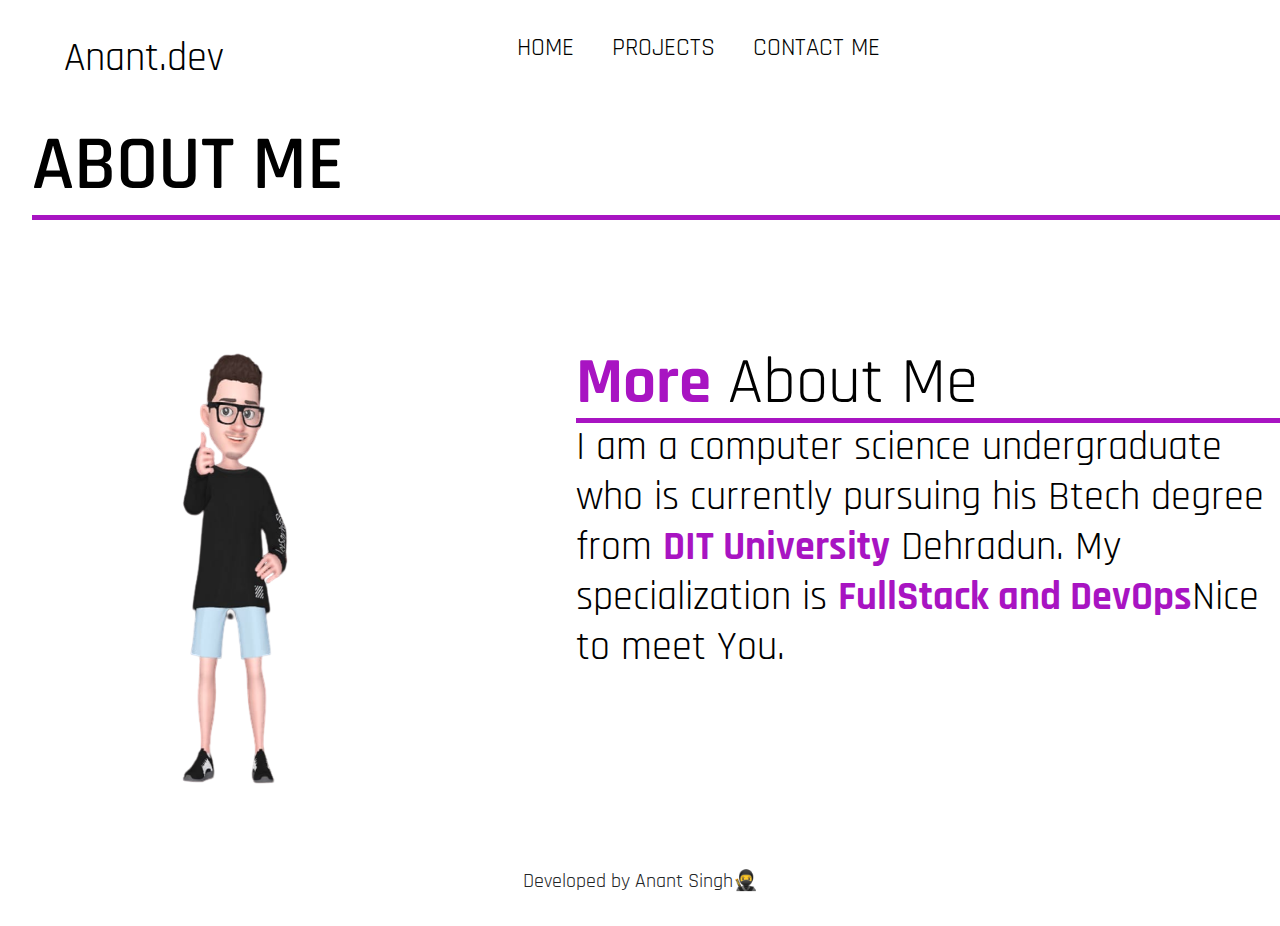
==== About/about.html @ 01c96165 "change the file path of home page" ====
<!DOCTYPE html>
<html lang="en">
  <head>
    <meta charset="UTF-8" />
    <meta http-equiv="X-UA-Compatible" content="IE=edge" />
    <meta name="viewport" content="width=device-width, initial-scale=1.0" />
    <link rel="stylesheet" href="aboutcss.css" />
    <link
      rel="stylesheet"
      href="
https://cdnjs.cloudflare.com/ajax/libs/font-awesome/6.2.0/css/all.min.css"
    />
    <title>About Me</title>
  </head>
  <body>
    <section class="header">
      <div class="container-1">
        <!-- -------------------------- -->
        <!-- NavBar -->
        <div class="navbar">
          <div class="logo">
            <a href="../index.html" id="logo">Anant.dev</a>
          </div>
          <nav id="menu">
            <ul>
              <li><a href="../index.html">HOME</a></li>
              <li><a href="../Project/project.html">PROJECTS</a></li>
              <li><a href="../Contact/contact.html">CONTACT ME</a></li>
            </ul>
            <i class="fas fa-times" onclick="closeIt()"></i>
          </nav>
          <i class="fas fa-bars" onclick="openIt()"></i>
        </div>

        <!-- ------------------------------------------------------------------------------------ -->
        <h2 class="common-heading">ABOUT ME</h2>
      </div>
    </section>
    <div class="about-container">
      <div class="profile-pic">
        <!-- <img src="images/Ardoodle.jpg" alt="" /> -->
        <img src="/images/aboutme.png" alt="" />
      </div>
      <div class="about-info">
        <div class="title"><span>More</span> About Me</div>
        <!-- <div class="name"><span class="auto-type"></span></div> -->
        <div class="about-para">
          I am a computer science undergraduate who is currently pursuing his
          Btech degree from <span>DIT University</span> Dehradun. My
          specialization is <span>FullStack and DevOps</span>Nice to meet You.
        </div>
      </div>
    </div>
    <footer>
      <p>Developed by Anant Singh🥷</p>
    </footer>
    <!-- Menu-Bar -->
    <script>
      var menu = document.getElementById("menu");
      function closeIt() {
        menu.style.top = "-100vh";
      }
      function openIt() {
        menu.style.top = "0";
      }
    </script>
  </body>
</html>
---- About/aboutcss.css ----
@import url("https://fonts.googleapis.com/css2?family=Hind+Siliguri:wght@400;500;600;700&display=swap");
@import url("https://fonts.googleapis.com/css2?family=Bungee&display=swap");
@import url("https://fonts.googleapis.com/css2?family=Rajdhani:wght@300;400;500;600;700&display=swap");

* {
  margin: 0;
  padding: 0;
  box-sizing: border-box;
  font-family: "Rajdhani", sans-serif;
}
body {
  transition: 0.3s ease;
}
.header {
  width: 100%;
  background-color: rgba(255, 255, 255, 0.451);
  position: relative;
}

/* -------------------------------------------- */
/* NavBar */
.container-1 {
  height: 30vh;
  width: 100%;
  position: relative;
  padding-top: 2rem;
}
nav ul li {
  list-style: none;
  display: inline-block;
  margin-right: 30px;
}
nav ul li a {
  text-decoration: none;
  color: black;
  font-size: 25px;
  padding: 5px 2px;
}

nav ul li a:hover {
  font-weight: bolder;
  border-bottom: 5px solid rgb(168, 20, 194);
}
.fa-times {
  opacity: 0;
}
.fa-bars {
  opacity: 0;
}
.navbar {
  width: 90%;
  display: flex;
  align-items: center;
  justify-content: space-between;
  margin: auto;
}

.logo a {
  text-decoration: none;
  padding-top: 0;
  font-size: 40px;
  color: #000;
  transition: 0.8s ease-in-out;
}
.logo a:hover {
  transform: translateY(-13px);
}
@media only screen and (max-width: 728px) {
  nav {
    position: absolute;
    width: 100%;
    height: 100vh;
    background: rgb(159, 57, 177);
    z-index: 2;
    top: -100vh;
    left: 0;
    display: flex;
    flex-direction: column;
    align-items: center;
    justify-content: center;
    text-align: center;
    transition: 1s;
  }
  nav ul {
    display: flex;
    flex-direction: column;
    background-color: rgb(159, 57, 177);
  }
  nav ul li {
    list-style: none;
    margin: 20px auto;
  }
  nav ul li a {
    text-decoration: none;
    font-size: 30px;
    letter-spacing: 3px;
    color: azure;
    background-color: rgb(159, 57, 177);
    position: relative;
  }
  nav ul li a::after {
    content: "";
    height: 3px;
    width: 0;
    background-color: rgb(246, 246, 246);
    position: absolute;
    bottom: 0;
    left: 0;
    transition: width 0.8s;
  }
  nav ul li a:hover::after {
    width: 100%;
    font-weight: lighter;
  }

  .fa-times {
    opacity: 1;
    font-weight: light;
    font-size: 30px;
    position: absolute;
    right: 80px;
    top: 50px;
    color: azure;
    background-color: rgb(159, 57, 177);
    cursor: pointer;
  }

  .fa-bars {
    opacity: 1;
    cursor: pointer;
    font-weight: light;
    font-size: 30px;
    position: absolute;
    color: #000;
    right: 50px;
    top: 45px;
  }
}

/* Commom Heading */
.common-heading {
  font-size: 4.8rem;
  font-weight: 600;
  margin-bottom: 2rem;
  text-transform: capitalize;
  position: relative;
  margin-top: 2rem;
  margin-left: 2rem;
  cursor: pointer;
  border-bottom: 5px solid rgb(168, 20, 194);
}

/* -------------------------------------------- */

.about-container {
  margin: 30px auto;
  display: flex;
  /* justify-content: space-around; */
  /* border: 3px solid green; */
}
.about-info {
  display: flex;
  margin-left: 9rem;
  /* width: 40px; */
  /* justify-content: end; */
  flex-direction: column;
  line-height: 70px;
  margin-top: 3rem;
  /* border: 3px solid red; */
}

.title {
  font-size: 65px;
  color: #fff;
  color: #000;
  border-bottom: 5px solid rgb(168, 20, 194);
}
.title span {
  font-weight: 900;
  color: rgb(168, 20, 194);
}
.name {
  font-size: 80px;
  font-weight: 500;
  color: #fff;
  color: #000;
}
.about-para {
  font-size: 40px;
  color: #fff;
  color: #000;
  /* border: 3px solid hotpink; */
  line-height: 50px;
}
.about-para span {
  font-weight: 900;
  color: rgb(168, 20, 194);
}
.profile-pic img {
  width: 400px;
  height: 500px;
  border-radius: 20px;
  cursor: pointer;
  transition: 0.5s ease-in-out;
  /* border: 3px solid firebrick; */
  margin-left: 2rem;
}
.profile-pic img:hover {
  transform: translateY(-2px);
  /* transform: rotate(5deg); */
  box-shadow: rgba(137, 12, 153, 0.71) 0px 2px 20px 0px,
    rgba(125, 14, 153, 0.823) 0px 2px 20px 0px;
}

@media (max-width: 1096px) {
  .about-container {
    flex-direction: column;
    justify-content: center;
    align-items: center;
    margin-left: 0;
  }
  .title {
    font-size: 45px;
  }
  .about-info {
    justify-content: center;
    align-items: center;
    /* border: 3px solid green; */
    margin: 0;
  }

  .about-para {
    font-size: 20px;
    /* border: 3px solid green; */
    /* margin-left: em; */
    line-height: 40px;
  }
  .name {
    font-size: 70px;
  }
}

footer {
  height: 10vh;
  width: 100%;
  color: #232527;
  display: flex;
  align-items: center;
  justify-content: center;
  background-color: rgba(53, 62, 62, 0);
}

footer p {
  font-size: 20px;
}
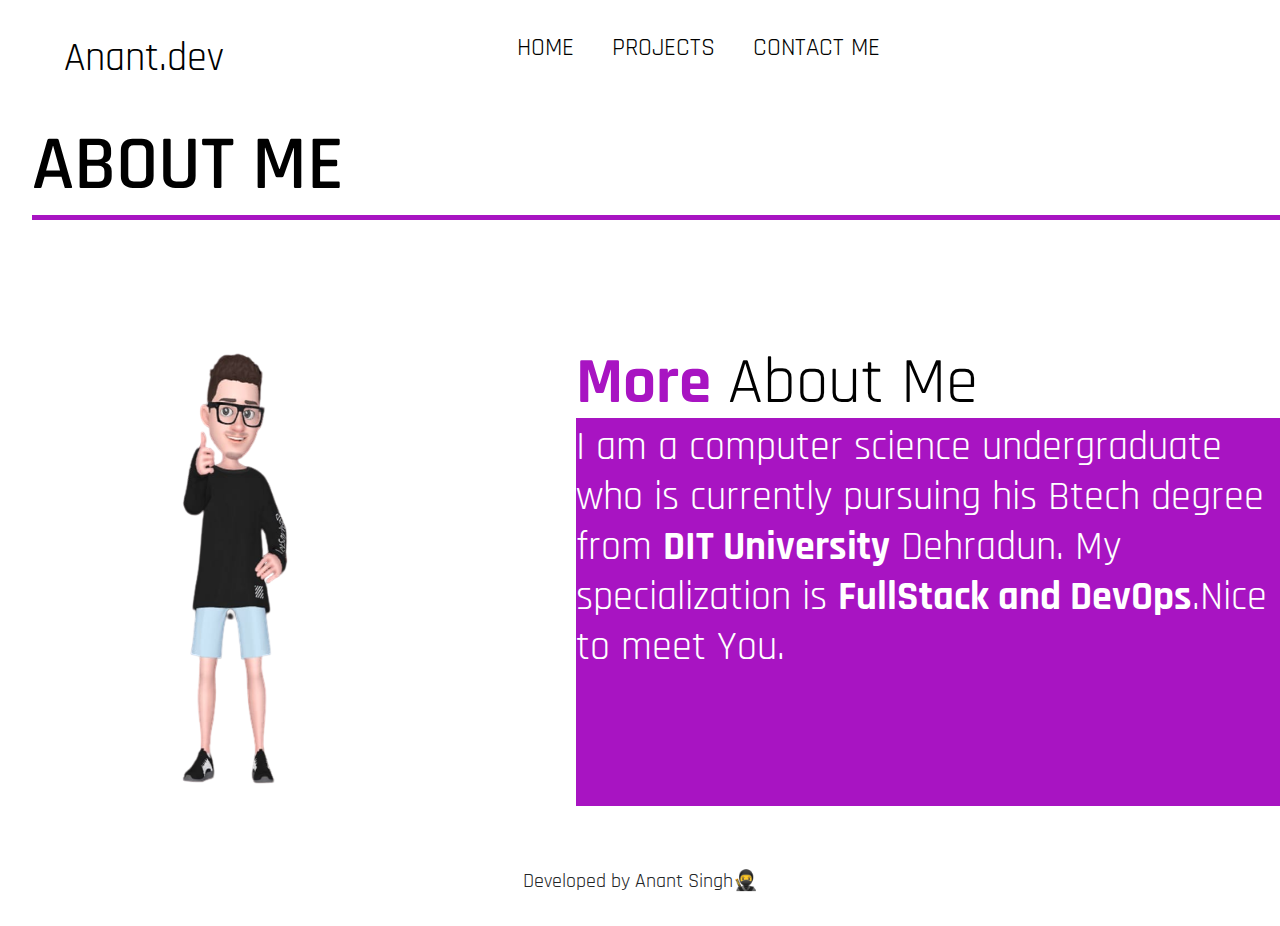
==== commit 37f0cc6a: "make changes in the about section" ====
--- a/About/about.html
+++ b/About/about.html
@@ -47,7 +47,7 @@
         <div class="about-para">
           I am a computer science undergraduate who is currently pursuing his
           Btech degree from <span>DIT University</span> Dehradun. My
-          specialization is <span>FullStack and DevOps</span>Nice to meet You.
+          specialization is <span>FullStack and DevOps</span>.Nice to meet You.
         </div>
       </div>
     </div>
--- a/About/aboutcss.css
+++ b/About/aboutcss.css
@@ -188,13 +188,13 @@
 .about-para {
   font-size: 40px;
   color: #fff;
-  color: #000;
   /* border: 3px solid hotpink; */
   line-height: 50px;
+  background-color: rgb(168, 20, 194);
+  height: 100%;
 }
 .about-para span {
   font-weight: 900;
-  color: rgb(168, 20, 194);
 }
 .profile-pic img {
   width: 400px;
@@ -220,7 +220,7 @@
     margin-left: 0;
   }
   .title {
-    font-size: 45px;
+    font-size: 40px;
   }
   .about-info {
     justify-content: center;
@@ -230,10 +230,11 @@
   }
 
   .about-para {
-    font-size: 20px;
+    font-size: 30px;
     /* border: 3px solid green; */
     /* margin-left: em; */
-    line-height: 40px;
+    line-height: 55px;
+    height: 100%;
   }
   .name {
     font-size: 70px;
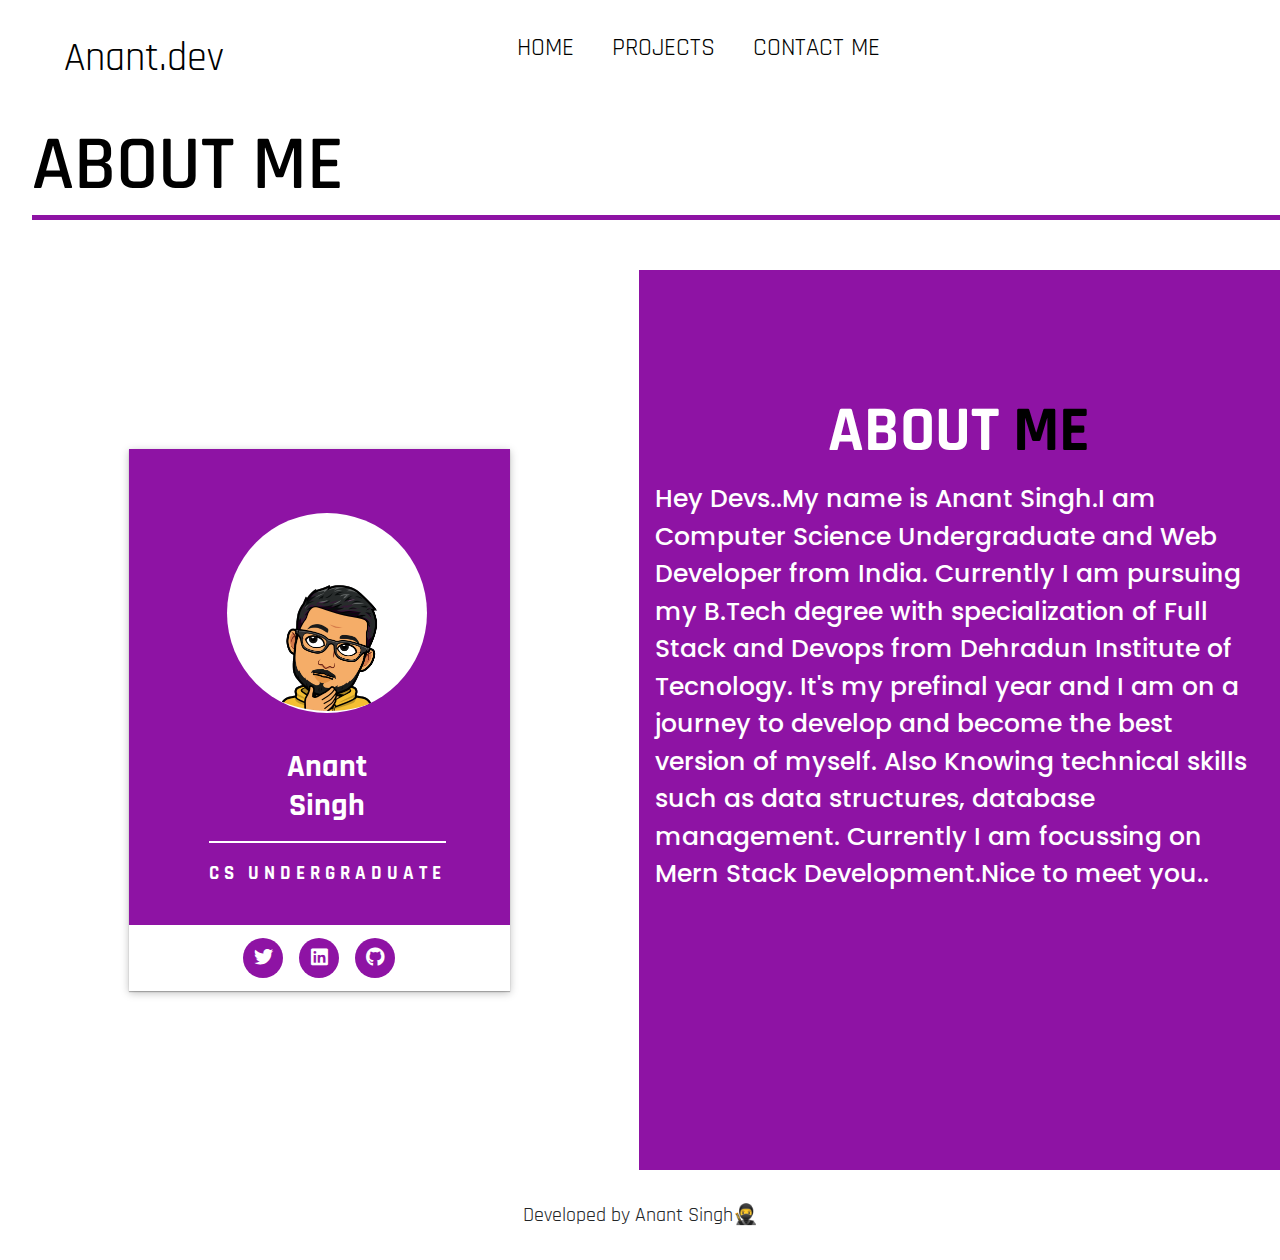
==== commit 91ad9255: "change the about page and pictures" ====
--- a/About/about.html
+++ b/About/about.html
@@ -4,6 +4,7 @@
     <meta charset="UTF-8" />
     <meta http-equiv="X-UA-Compatible" content="IE=edge" />
     <meta name="viewport" content="width=device-width, initial-scale=1.0" />
+    <link rel="icon" href="../images/icon.png" type="image/x-icon" />
     <link rel="stylesheet" href="aboutcss.css" />
     <link
       rel="stylesheet"
@@ -36,21 +37,62 @@
         <h2 class="common-heading">ABOUT ME</h2>
       </div>
     </section>
-    <div class="about-container">
-      <div class="profile-pic">
-        <!-- <img src="images/Ardoodle.jpg" alt="" /> -->
-        <img src="/images/aboutme.png" alt="" />
+    <div class="about-section">
+      <div class="about-left">
+        <div class="about-left-content">
+          <div>
+            <div class="shadow">
+              <div class="about-img">
+                <img src="../images/hmmm.png" alt="" />
+              </div>
+            </div>
+            <h2>
+              Anant <br />
+              Singh
+            </h2>
+            <h3>CS Undergraduate</h3>
+          </div>
+
+          <ul class="icons">
+            <li>
+              <a target="_blank" href="https://mobile.twitter.com/Anant__Singh_"
+                ><i class="fab fa-twitter"></i
+              ></a>
+            </li>
+            <li>
+              <a
+                target="_blank"
+                href="https://www.linkedin.com/in/anant-singh-64b45420a/"
+                ><i class="fab fa-linkedin"></i
+              ></a>
+            </li>
+            <li>
+              <a target="_blank" href="https://github.com/singh-anant"
+                ><i class="fab fa-github"></i
+              ></a>
+            </li>
+          </ul>
+        </div>
       </div>
-      <div class="about-info">
-        <div class="title"><span>More</span> About Me</div>
-        <!-- <div class="name"><span class="auto-type"></span></div> -->
+
+      <div class="about-right">
+        <h1>About<span> ME</span></h1>
+
         <div class="about-para">
-          I am a computer science undergraduate who is currently pursuing his
-          Btech degree from <span>DIT University</span> Dehradun. My
-          specialization is <span>FullStack and DevOps</span>.Nice to meet You.
+          <p>
+            Hey Devs..My name is Anant Singh.I am Computer Science Undergraduate
+            and Web Developer from India. Currently I am pursuing my B.Tech
+            degree with specialization of Full Stack and Devops from Dehradun
+            Institute of Tecnology. It's my prefinal year and I am on a journey
+            to develop and become the best version of myself. Also Knowing
+            technical skills such as data structures, database management.
+            Currently I am focussing on Mern Stack Development.Nice to meet
+            you..
+          </p>
         </div>
       </div>
     </div>
+
     <footer>
       <p>Developed by Anant Singh🥷</p>
     </footer>
--- a/About/aboutcss.css
+++ b/About/aboutcss.css
@@ -1,7 +1,7 @@
 @import url("https://fonts.googleapis.com/css2?family=Hind+Siliguri:wght@400;500;600;700&display=swap");
 @import url("https://fonts.googleapis.com/css2?family=Bungee&display=swap");
 @import url("https://fonts.googleapis.com/css2?family=Rajdhani:wght@300;400;500;600;700&display=swap");
-
+@import url("https://fonts.googleapis.com/css2?family=Poppins:ital,wght@0,100;0,200;0,300;0,500;0,600;0,700;0,800;0,900;1,100;1,200;1,300;1,400;1,500;1,600;1,700;1,800;1,900&display=swap");
 * {
   margin: 0;
   padding: 0;
@@ -65,7 +65,7 @@
 .logo a:hover {
   transform: translateY(-13px);
 }
-@media only screen and (max-width: 728px) {
+@media only screen and (max-width: 802px) {
   nav {
     position: absolute;
     width: 100%;
@@ -147,100 +147,181 @@
   margin-top: 2rem;
   margin-left: 2rem;
   cursor: pointer;
-  border-bottom: 5px solid rgb(168, 20, 194);
+  border-bottom: 5px solid rgb(142, 19, 164);
 }
 
 /* -------------------------------------------- */
 
-.about-container {
-  margin: 30px auto;
-  display: flex;
-  /* justify-content: space-around; */
-  /* border: 3px solid green; */
-}
-.about-info {
-  display: flex;
-  margin-left: 9rem;
-  /* width: 40px; */
-  /* justify-content: end; */
+.about-section {
+  display: flex;
+  /* justify-content: space-evenly; */
+  /* border: 50px solid rgb(142, 19, 164); */
+}
+.about-left {
+  flex-basis: 60%;
+  display: flex;
+  align-items: center;
+  justify-content: center;
+  height: 100vh;
+}
+.about-left-content > div {
+  background: rgb(142, 19, 164);
+  padding: 4rem 4rem 2.5rem 5rem;
+  text-align: center;
+}
+.about-left-content {
+  box-shadow: rgba(0, 0, 0, 0.25) 0px 0.0625em 0.0625em,
+    rgba(0, 0, 0, 0.25) 0px 0.125em 0.5em,
+    rgba(255, 255, 255, 0.1) 0px 0px 0px 1px inset;
+  transition: all ease-in-out 0.9s;
+}
+.about-left-content:hover {
+  box-shadow: rgba(237, 46, 240, 0.4) 5px 5px, rgba(237, 46, 240, 0.3) 10px 10px,
+    rgba(237, 46, 240, 0.2) 15px 15px, rgba(237, 46, 240, 0.1) 20px 20px,
+    rgba(237, 46, 240, 0.05) 25px 25px;
+  transform: translateY(-10px);
+}
+.about-img img {
+  display: block;
+  width: 200px;
+}
+.about-img {
+  width: 200px;
+  height: 200px;
+  overflow: hidden;
+  border-radius: 50%;
+  background-color: #fff;
+  transition: all 0.5s ease-in-out;
+}
+.shadow {
+  margin-left: auto;
+  margin-right: auto;
+  border-radius: 50%;
+  width: 200px;
+  height: 200px;
+  position: relative;
+  cursor: pointer;
+}
+.shadow::after {
+  content: "";
+  position: absolute;
+  background: rgba(0, 0, 0, 0.4);
+  left: 50%;
+  transform: translateX(-50%);
+  bottom: -20px;
+  height: 7px;
+  width: 50px;
+  filter: blur(3px);
+  opacity: 0;
+  transition: all 0.6s ease;
+}
+.shadow:hover .about-img {
+  transform: translateY(-10px);
+}
+.shadow:hover::after {
+  opacity: 1;
+}
+
+.about-left-content h2 {
+  font-size: 2rem;
+  color: #fff;
+  margin: 2.2rem 0 0.6rem 0;
+  line-height: 1.2;
+  padding-bottom: 1rem;
+  border-bottom: 2px solid #fff;
+}
+.about-left-content h3 {
+  text-transform: uppercase;
+  font-weight: 700;
+  letter-spacing: 5px;
+  margin-top: 1.2rem;
+  color: #fff;
+}
+
+.icons {
+  background-color: #fff;
+  display: flex;
+  justify-content: center;
+  padding: 0.8rem 0;
+}
+li {
+  list-style: none;
+}
+.icons li a {
+  background: rgb(142, 19, 164);
+  text-decoration: none;
+  color: #fff;
+  width: 40px;
+  height: 40px;
+  margin: 0 0.5rem;
+  border-radius: 50%;
+  display: flex;
+  justify-content: center;
+  align-items: center;
+  font-size: 1.2rem;
+  transition: all 0.5s ease-in-out;
+}
+
+/* .icons li a {
+  color: #fff;
+  cursor: pointer;
+} */
+.icons li a:hover {
+  background: #edffec;
+  color: #000;
+}
+
+.about-right {
+  background: rgb(142, 19, 164);
+  flex-basis: 60%;
+  height: 100vh;
+  display: flex;
   flex-direction: column;
-  line-height: 70px;
-  margin-top: 3rem;
-  /* border: 3px solid red; */
-}
-
-.title {
-  font-size: 65px;
-  color: #fff;
-  color: #000;
-  border-bottom: 5px solid rgb(168, 20, 194);
-}
-.title span {
-  font-weight: 900;
-  color: rgb(168, 20, 194);
-}
-.name {
-  font-size: 80px;
+  align-items: center;
+  padding: 0.5rem;
+  text-align: center;
+}
+
+.about-right h1 {
+  margin-top: 7rem;
+  font-size: 4rem;
+  text-transform: uppercase;
+  color: #fff;
+}
+.about-right h1 span {
+  color: rgb(0, 0, 0);
+}
+
+.about-right h2 {
+  /* display: flex; */
+  color: #fff;
+  margin: 1rem 0;
+  font-weight: 700;
+  text-align: start;
+}
+.about-para p {
+  font-family: "Poppins", sans-serif;
+  color: #fff;
   font-weight: 500;
-  color: #fff;
-  color: #000;
-}
-.about-para {
-  font-size: 40px;
-  color: #fff;
-  /* border: 3px solid hotpink; */
-  line-height: 50px;
-  background-color: rgb(168, 20, 194);
-  height: 100%;
-}
-.about-para span {
-  font-weight: 900;
-}
-.profile-pic img {
-  width: 400px;
-  height: 500px;
-  border-radius: 20px;
-  cursor: pointer;
-  transition: 0.5s ease-in-out;
-  /* border: 3px solid firebrick; */
-  margin-left: 2rem;
-}
-.profile-pic img:hover {
-  transform: translateY(-2px);
-  /* transform: rotate(5deg); */
-  box-shadow: rgba(137, 12, 153, 0.71) 0px 2px 20px 0px,
-    rgba(125, 14, 153, 0.823) 0px 2px 20px 0px;
-}
-
-@media (max-width: 1096px) {
-  .about-container {
-    flex-direction: column;
-    justify-content: center;
-    align-items: center;
-    margin-left: 0;
-  }
-  .title {
-    font-size: 40px;
-  }
-  .about-info {
-    justify-content: center;
-    align-items: center;
-    /* border: 3px solid green; */
-    margin: 0;
-  }
-
-  .about-para {
-    font-size: 30px;
-    /* border: 3px solid green; */
-    /* margin-left: em; */
-    line-height: 55px;
-    height: 100%;
-  }
-  .name {
-    font-size: 70px;
-  }
-}
-
+  padding: 0.5rem;
+  font-size: 25px;
+  text-align: start;
+  line-height: 1.5;
+}
+
+/* @media screen and (min-width: 992px) {
+  .about-section {
+    display: grid;
+    grid-template-columns: repeat(2, 1fr);
+  }
+  .about-left {
+    position: relative;
+  }
+  .about-left-content {
+    position: absolute;
+    right: -20px;
+  }
+} */
 footer {
   height: 10vh;
   width: 100%;
@@ -250,7 +331,6 @@
   justify-content: center;
   background-color: rgba(53, 62, 62, 0);
 }
-
 footer p {
   font-size: 20px;
 }
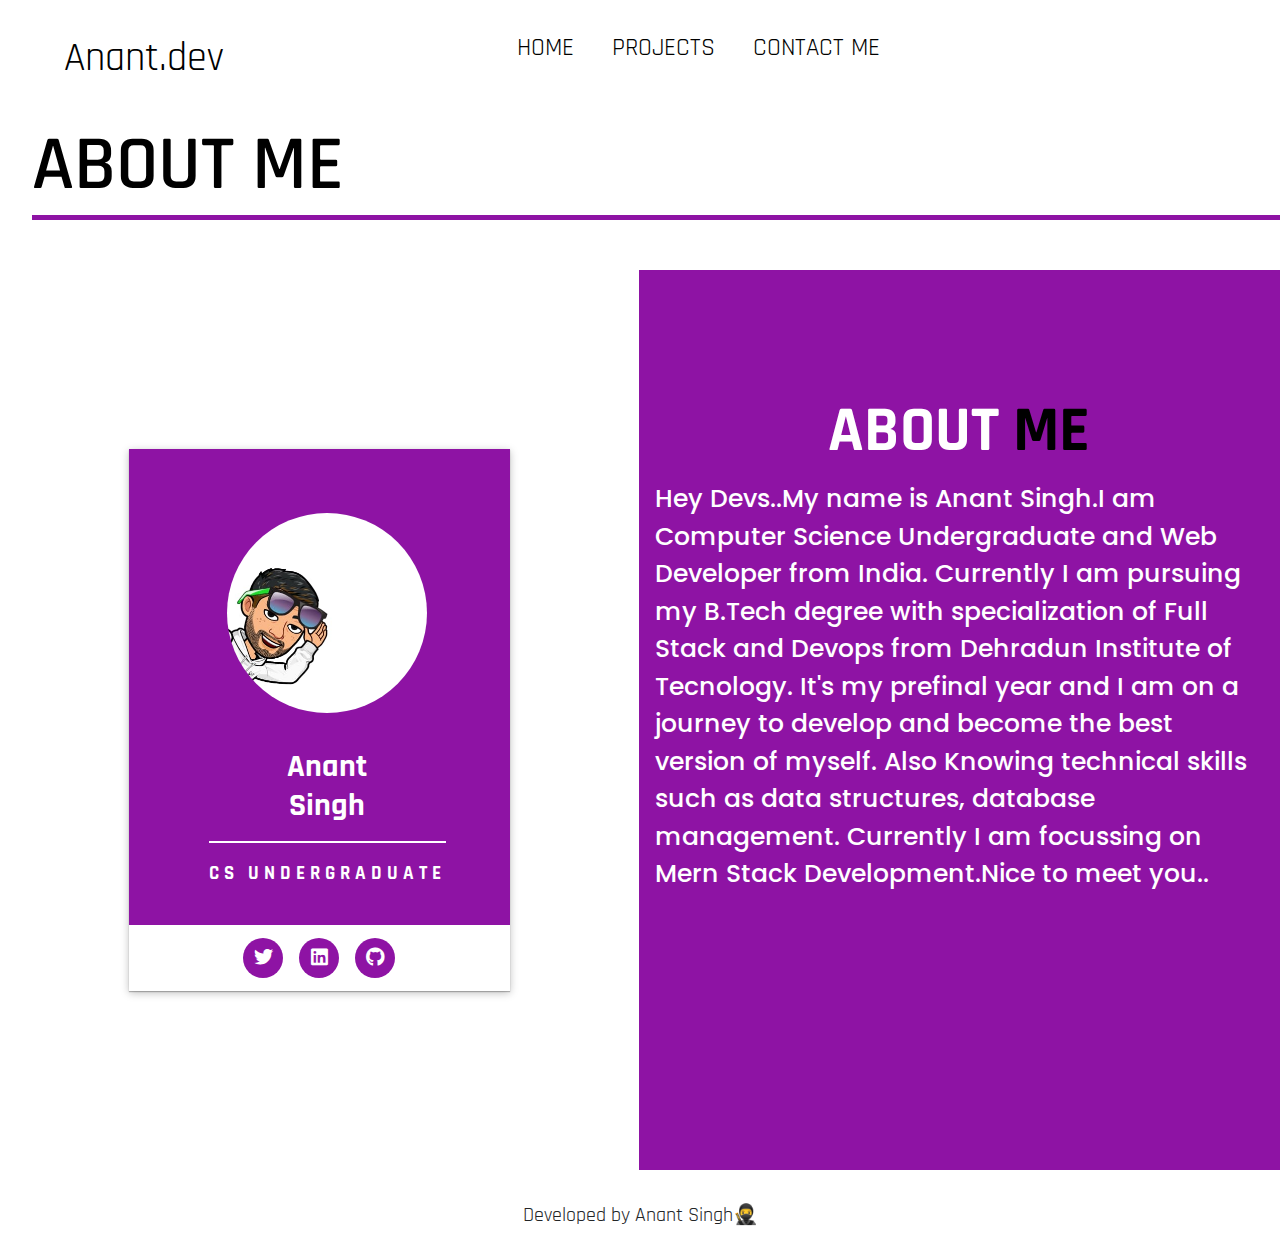
==== commit 33d146e5: "change avatar" ====
--- a/About/about.html
+++ b/About/about.html
@@ -43,7 +43,7 @@
           <div>
             <div class="shadow">
               <div class="about-img">
-                <img src="../images/hmmm.png" alt="" />
+                <img src="../images/aboutme.png" alt="" />
               </div>
             </div>
             <h2>
--- a/About/aboutcss.css
+++ b/About/aboutcss.css
@@ -309,19 +309,14 @@
   line-height: 1.5;
 }
 
-/* @media screen and (min-width: 992px) {
+@media screen and (max-width: 996px) {
   .about-section {
-    display: grid;
-    grid-template-columns: repeat(2, 1fr);
+    flex-direction: column;
   }
   .about-left {
-    position: relative;
-  }
-  .about-left-content {
-    position: absolute;
-    right: -20px;
-  }
-} */
+    margin-bottom: 2rem;
+  }
+}
 footer {
   height: 10vh;
   width: 100%;
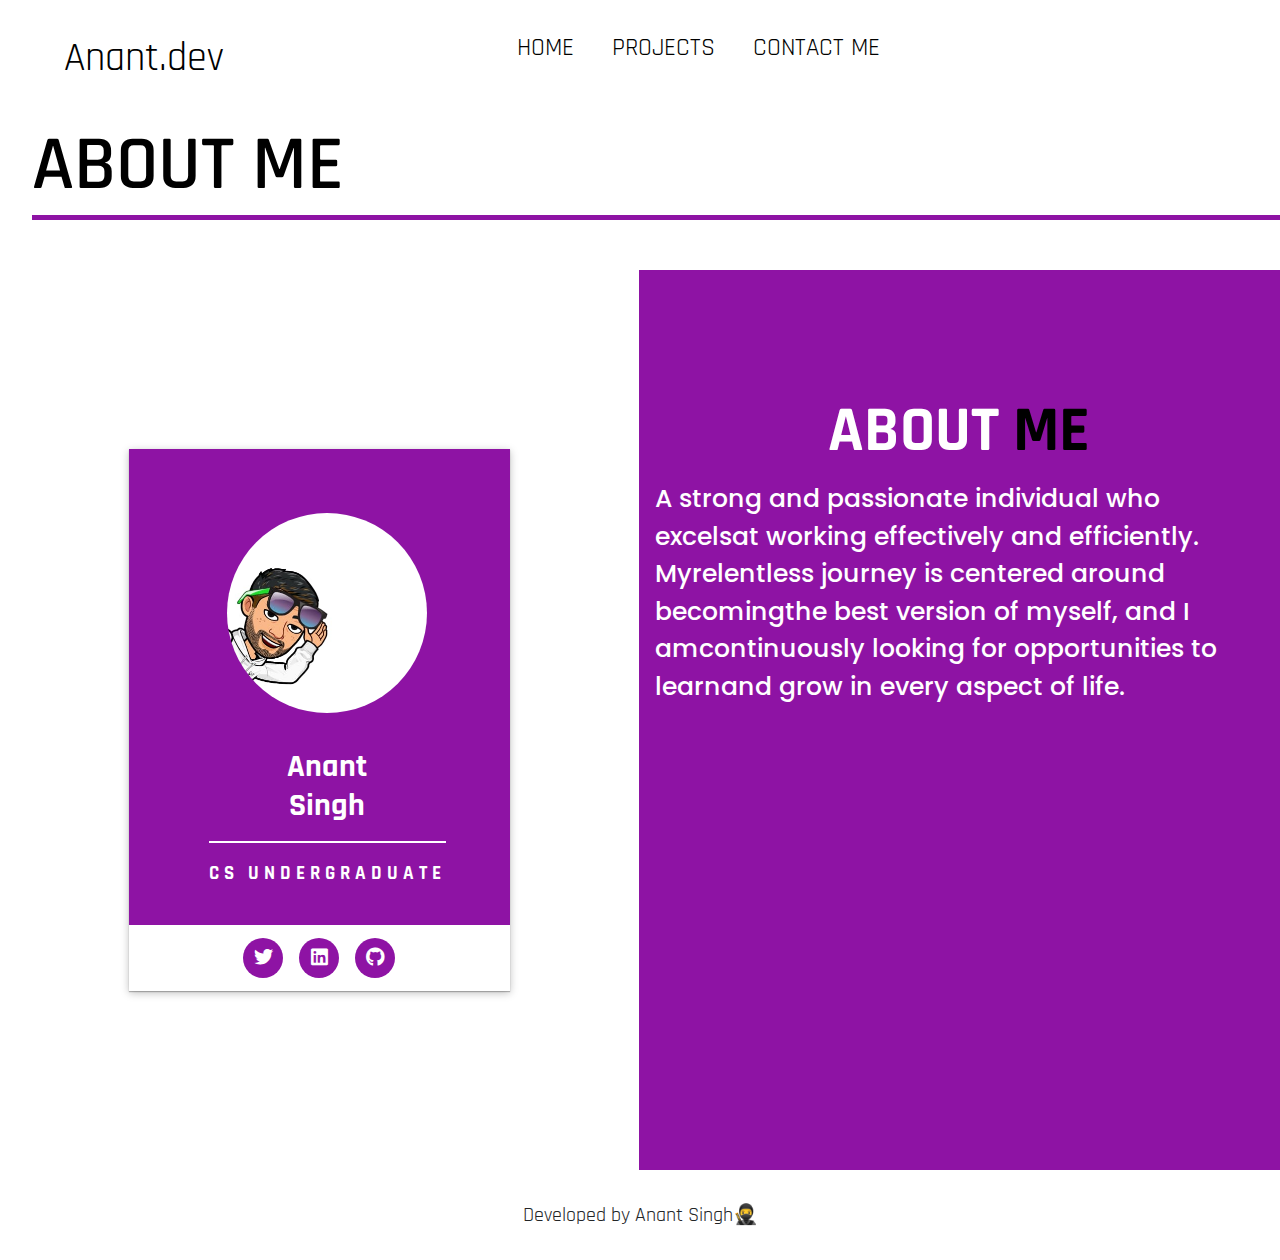
==== commit 13b2688c: "change resume and about section" ====
--- a/About/about.html
+++ b/About/about.html
@@ -80,14 +80,7 @@
 
         <div class="about-para">
           <p>
-            Hey Devs..My name is Anant Singh.I am Computer Science Undergraduate
-            and Web Developer from India. Currently I am pursuing my B.Tech
-            degree with specialization of Full Stack and Devops from Dehradun
-            Institute of Tecnology. It's my prefinal year and I am on a journey
-            to develop and become the best version of myself. Also Knowing
-            technical skills such as data structures, database management.
-            Currently I am focussing on Mern Stack Development.Nice to meet
-            you..
+            A strong and passionate individual who excelsat working effectively and efficiently. Myrelentless journey is centered around becomingthe best version of myself, and I amcontinuously looking for opportunities to learnand grow in every aspect of life.
           </p>
         </div>
       </div>
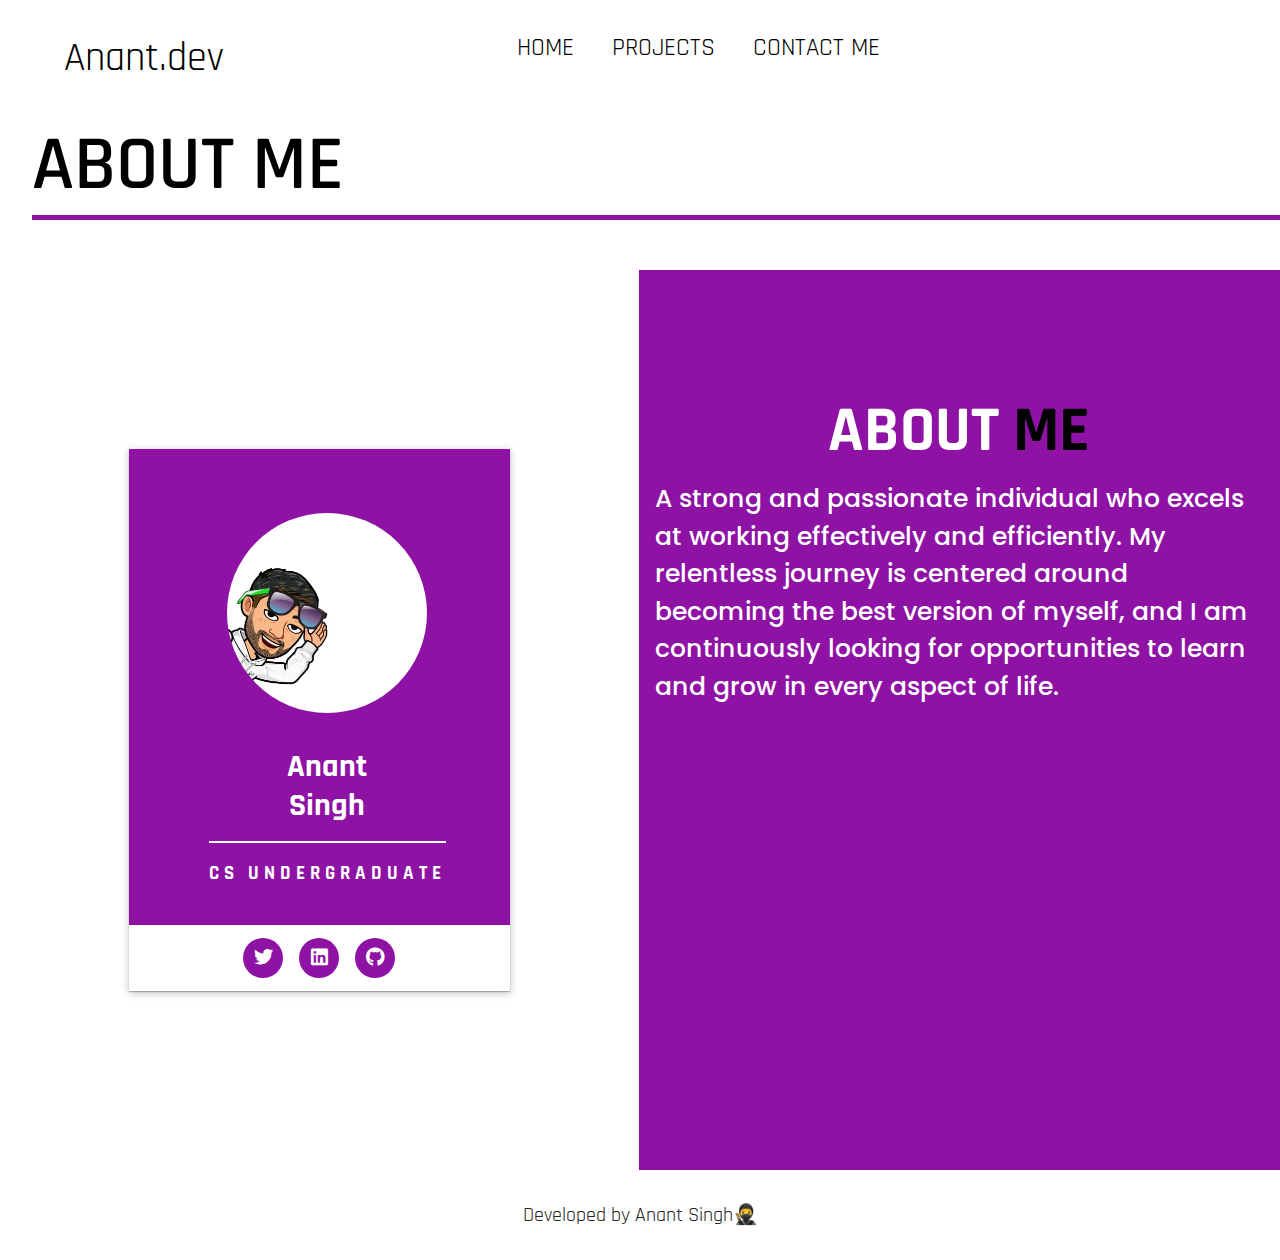
==== commit 63595014: "about page" ====
--- a/About/about.html
+++ b/About/about.html
@@ -80,7 +80,10 @@
 
         <div class="about-para">
           <p>
-            A strong and passionate individual who excelsat working effectively and efficiently. Myrelentless journey is centered around becomingthe best version of myself, and I amcontinuously looking for opportunities to learnand grow in every aspect of life.
+            A strong and passionate individual who excels at working effectively
+            and efficiently. My relentless journey is centered around becoming
+            the best version of myself, and I am continuously looking for
+            opportunities to learn and grow in every aspect of life.
           </p>
         </div>
       </div>
